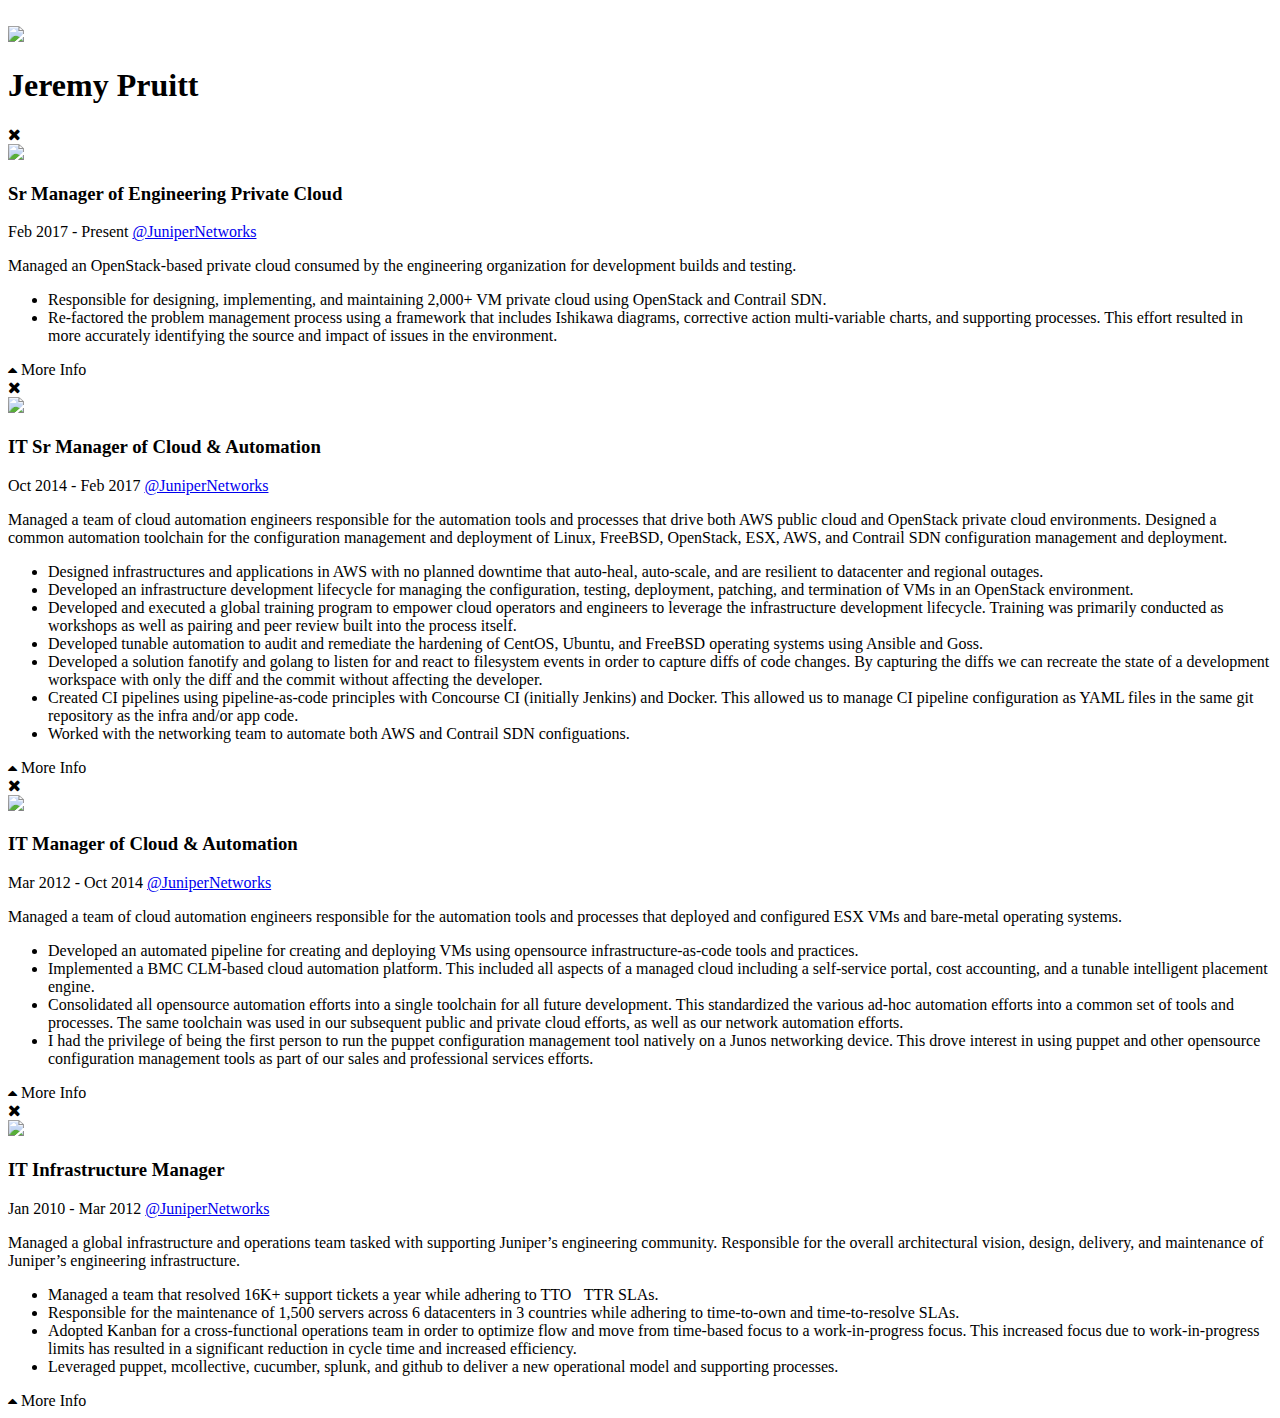
==== resume/index.html @ d40adc59 "Create index.html" ====
<!DOCTYPE html>
<!--[if lt IE 7]>      <html class="no-js lt-ie9 lt-ie8 lt-ie7"> <![endif]-->
<!--[if IE 7]>         <html class="no-js lt-ie9 lt-ie8"> <![endif]-->
<!--[if IE 8]>         <html class="no-js lt-ie9"> <![endif]-->
<!--[if gt IE 8]><!--> <html class="no-js"> <!--<![endif]-->

    <head>
        <meta charset="utf-8">

        <title>Personal Card Widget</title>

        <meta name="viewport" content="width=device-width, initial-scale=1">

        <link rel="stylesheet" href="https://cdn.jsdelivr.net/foundation/5.5.0/css/foundation.css">
        <link rel="stylesheet" href="https://cdnjs.cloudflare.com/ajax/libs/font-awesome/4.4.0/css/font-awesome.min.css">
        <link rel="stylesheet" href="css/main.css">

        <script src="//cdnjs.cloudflare.com/ajax/libs/jquery/2.1.3/jquery.min.js"></script>
        <script src="js/resume-cards.js"></script>
    </head>

    <body>
        <br/>
        <div class="row">
          <div class="small-12 text-center title">
            <img src="img/jeremy-avatar-v9-small.png">
            <h1>Jeremy Pruitt</h1>
          </div>
        </div>
        <div class="card card1 small-centered"><a class="fa fa-remove close close1"></a>
          <div class="row top clearfix">
            <div class="small-2 column"><img src="img/juniper-logo-square1.png" class="pic"/></div>
            <div class="small-10 column top-text">
              <h3>Sr Manager of Engineering Private Cloud</h3>
              <a class="date">Feb 2017 - Present</a>
              <a href="https://twitter.com/JuniperNetworks" class="toggle">@JuniperNetworks</a>
            </div>
          </div>
          <div class="row">
            <div class="small-12 column middle middle1">
              <p>Managed an OpenStack-based private cloud consumed by the engineering organization for development builds and testing.</p>
              <ul>
                <li>Responsible for designing, implementing, and maintaining 2,000+ VM private cloud using OpenStack and Contrail SDN.</li>
                <li>Re-factored the problem management process using a framework that includes Ishikawa diagrams, corrective action multi-variable charts, and supporting processes. This effort resulted in more accurately identifying the source and impact of issues in the environment.</li>
              </ul>
            </div>
          </div>
          <div class="row">
            <a class="final final1 small-12 column text-center">
              <i class="fa fa-caret-up reply"></i>
              <span class="text text1">More Info</span>
            </a>
          </div>
        </div>
        <div class="card card2 small-centered"><a class="fa fa-remove close close2"></a>
          <div class="row top clearfix">
            <div class="small-2 column"><img src="img/juniper-logo-square1.png" class="pic"/></div>
            <div class="small-10 column top-text">
              <h3>IT Sr Manager of Cloud & Automation</h3>
              <a class="date">Oct 2014 - Feb 2017</a>
              <a href="https://twitter.com/JuniperNetworks" class="toggle">@JuniperNetworks</a>
            </div>
          </div>
          <div class="row">
            <div class="small-12 column middle middle2">
              <p>Managed a team of cloud automation engineers responsible for the automation tools and processes that drive both AWS public cloud and OpenStack private cloud environments. Designed a common automation toolchain for the configuration management and deployment of Linux, FreeBSD, OpenStack, ESX, AWS, and Contrail SDN configuration management and deployment.</p>
              <ul>
                <li>Designed infrastructures and applications in AWS with no planned downtime that auto-heal, auto-scale, and are resilient to datacenter and regional outages.</li>
                <li>Developed an infrastructure development lifecycle for managing the configuration, testing, deployment, patching, and termination of VMs in an OpenStack environment.</li>
                <li>Developed and executed a global training program to empower cloud operators and engineers to leverage the infrastructure development lifecycle. Training was primarily conducted as workshops as well as pairing and peer review built into the process itself.</li>
                <li>Developed tunable automation to audit and remediate the hardening of CentOS, Ubuntu, and FreeBSD operating systems using Ansible and Goss.</li>
                <li>Developed a solution fanotify and golang to listen for and react to filesystem events in order to capture diffs of code changes. By capturing the diffs we can recreate the state of a development workspace with only the diff and the commit without affecting the developer.</li>
                <li>Created CI pipelines using pipeline-as-code principles with Concourse CI (initially Jenkins) and Docker. This allowed us to manage CI pipeline configuration as YAML files in the same git repository as the infra and/or app code.</li>
                <li>Worked with the networking team to automate both AWS and Contrail SDN configuations.</li>
              </ul>
            </div>
          </div>
          <div class="row">
            <a class="final final2 small-12 column text-center">
              <i class="fa fa-caret-up reply"></i>
              <span class="text text2">More Info</span>
            </a>
          </div>
        </div>
        <div class="card card3 small-centered"><a class="fa fa-remove close close3"></a>
          <div class="row top clearfix">
            <div class="small-2 column"><img src="img/juniper-logo-square1.png" class="pic"/></div>
            <div class="small-10 column top-text">
              <h3>IT Manager of Cloud & Automation</h3>
              <a class="date">Mar 2012 - Oct 2014</a>
              <a href="https://twitter.com/JuniperNetworks" class="toggle">@JuniperNetworks</a>
            </div>
          </div>
          <div class="row">
            <div class="small-12 column middle middle3">
              <p>Managed a team of cloud automation engineers responsible for the automation tools and processes that deployed and configured ESX VMs and bare-metal operating systems.</p>
              <ul>
                <li>Developed an automated pipeline for creating and deploying VMs using opensource infrastructure-as-code tools and practices.</li>
                <li>Implemented a BMC CLM-based cloud automation platform. This included all aspects of a managed cloud including a self-service portal, cost accounting, and a tunable intelligent placement engine.</li>
                <li>Consolidated all opensource automation efforts into a single toolchain for all future development. This standardized the various ad-hoc automation efforts into a common set of tools and processes. The same toolchain was used in our subsequent public and private cloud efforts, as well as our network automation efforts.</li>
                <li>I had the privilege of being the first person to run the puppet configuration management tool natively on a Junos networking device. This drove interest in using puppet and other opensource configuration management tools as part of our sales and professional services efforts.</li>
              </ul>
            </div>
          </div>
          <div class="row">
            <a class="final final3 small-12 column text-center">
              <i class="fa fa-caret-up reply"></i>
              <span class="text text3">More Info</span>
            </a>
          </div>
        </div>
        <div class="card card4 small-centered"><a class="fa fa-remove close close4"></a>
          <div class="row top clearfix">
            <div class="small-2 column"><img src="img/juniper-logo-square1.png" class="pic"/></div>
            <div class="small-10 column top-text">
              <h3>IT Infrastructure Manager</h3>
              <a class="date">Jan 2010 - Mar 2012</a>
              <a href="https://twitter.com/JuniperNetworks" class="toggle">@JuniperNetworks</a>
            </div>
          </div>
          <div class="row">
            <div class="small-12 column middle middle4">
              <p>Managed a global infrastructure and operations team tasked with supporting Juniper’s engineering community. Responsible for the overall architectural vision, design, delivery, and maintenance of Juniper’s engineering infrastructure.</p>
              <ul>
                <li>Managed a team that resolved 16K+ support tickets a year while adhering to TTO􀍬TTR SLAs.</li>
                <li>Responsible for the maintenance of 1,500 servers across 6 datacenters in 3 countries while adhering to time-to-own and time-to-resolve SLAs.</li>
                <li>Adopted Kanban for a cross-functional operations team in order to optimize flow and move from time-based focus to a work-in-progress focus. This increased focus due to work-in-progress limits has resulted in a significant reduction in cycle time and increased efficiency.</li>
                <li>Leveraged puppet, mcollective, cucumber, splunk, and github to deliver a new operational model and supporting processes.</li>
              </ul>
            </div>
          </div>
          <div class="row">
            <a class="final final4 small-12 column text-center">
              <i class="fa fa-caret-up reply"></i>
              <span class="text text4">More Info</span>
            </a>
          </div>
        </div>
    </body>
</html>
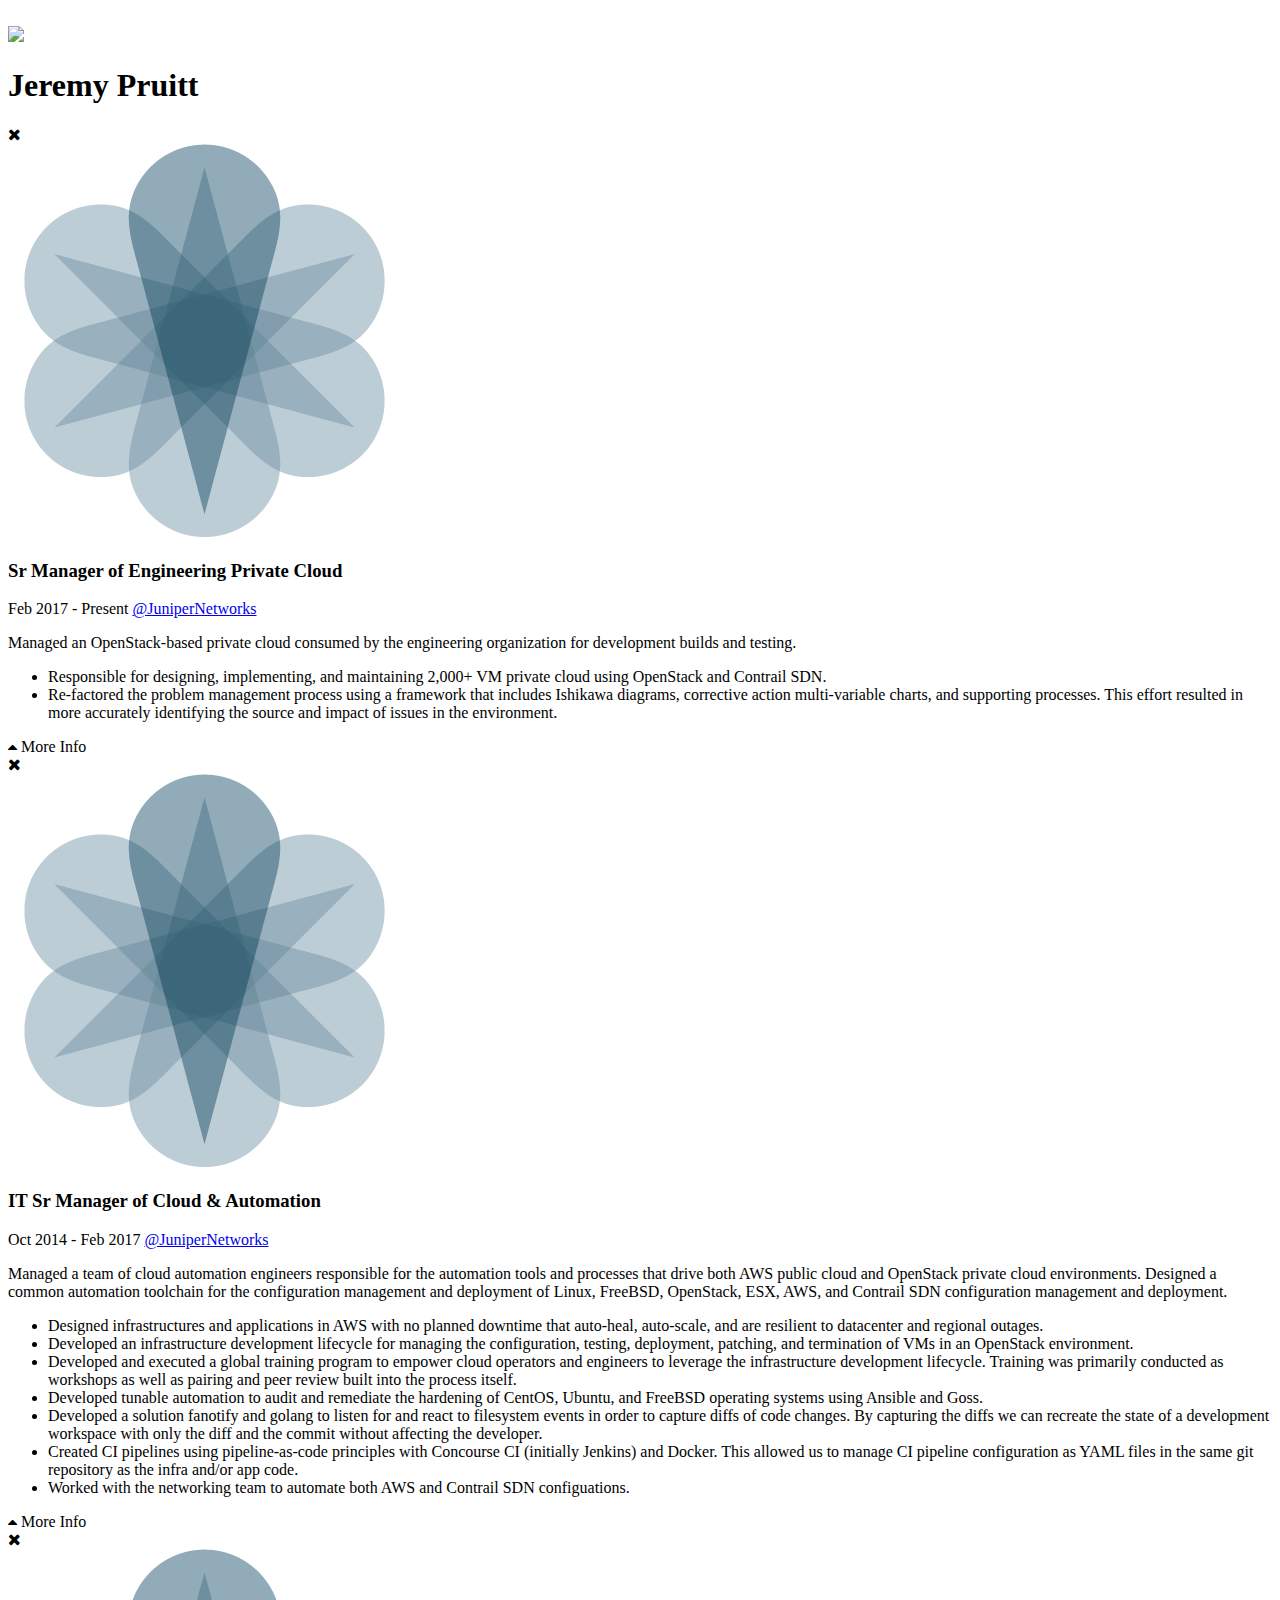
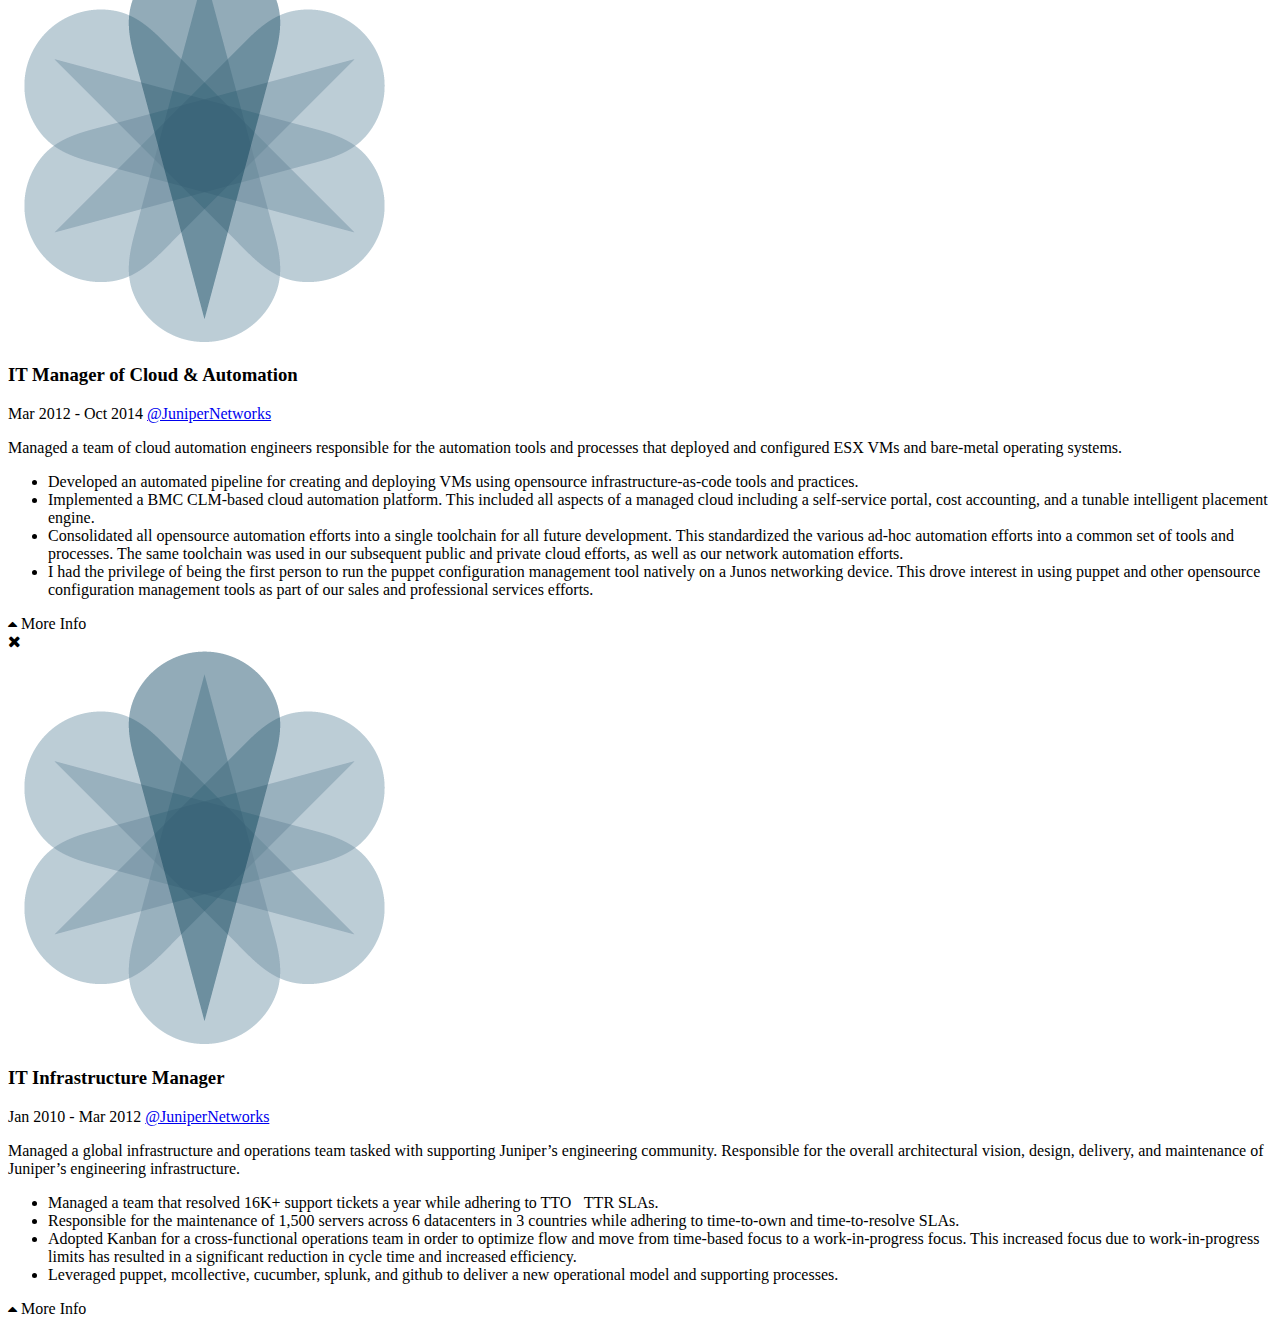
==== commit 6ad09f9c: "Update index.html" ====
--- a/resume/index.html
+++ b/resume/index.html
@@ -16,14 +16,14 @@
         <link rel="stylesheet" href="css/main.css">
 
         <script src="//cdnjs.cloudflare.com/ajax/libs/jquery/2.1.3/jquery.min.js"></script>
-        <script src="js/resume-cards.js"></script>
+        <script src="/js/resume-cards.js"></script>
     </head>
 
     <body>
         <br/>
         <div class="row">
           <div class="small-12 text-center title">
-            <img src="img/jeremy-avatar-v9-small.png">
+            <img src="/img/jeremy-avatar-v9-small.png">
             <h1>Jeremy Pruitt</h1>
           </div>
         </div>
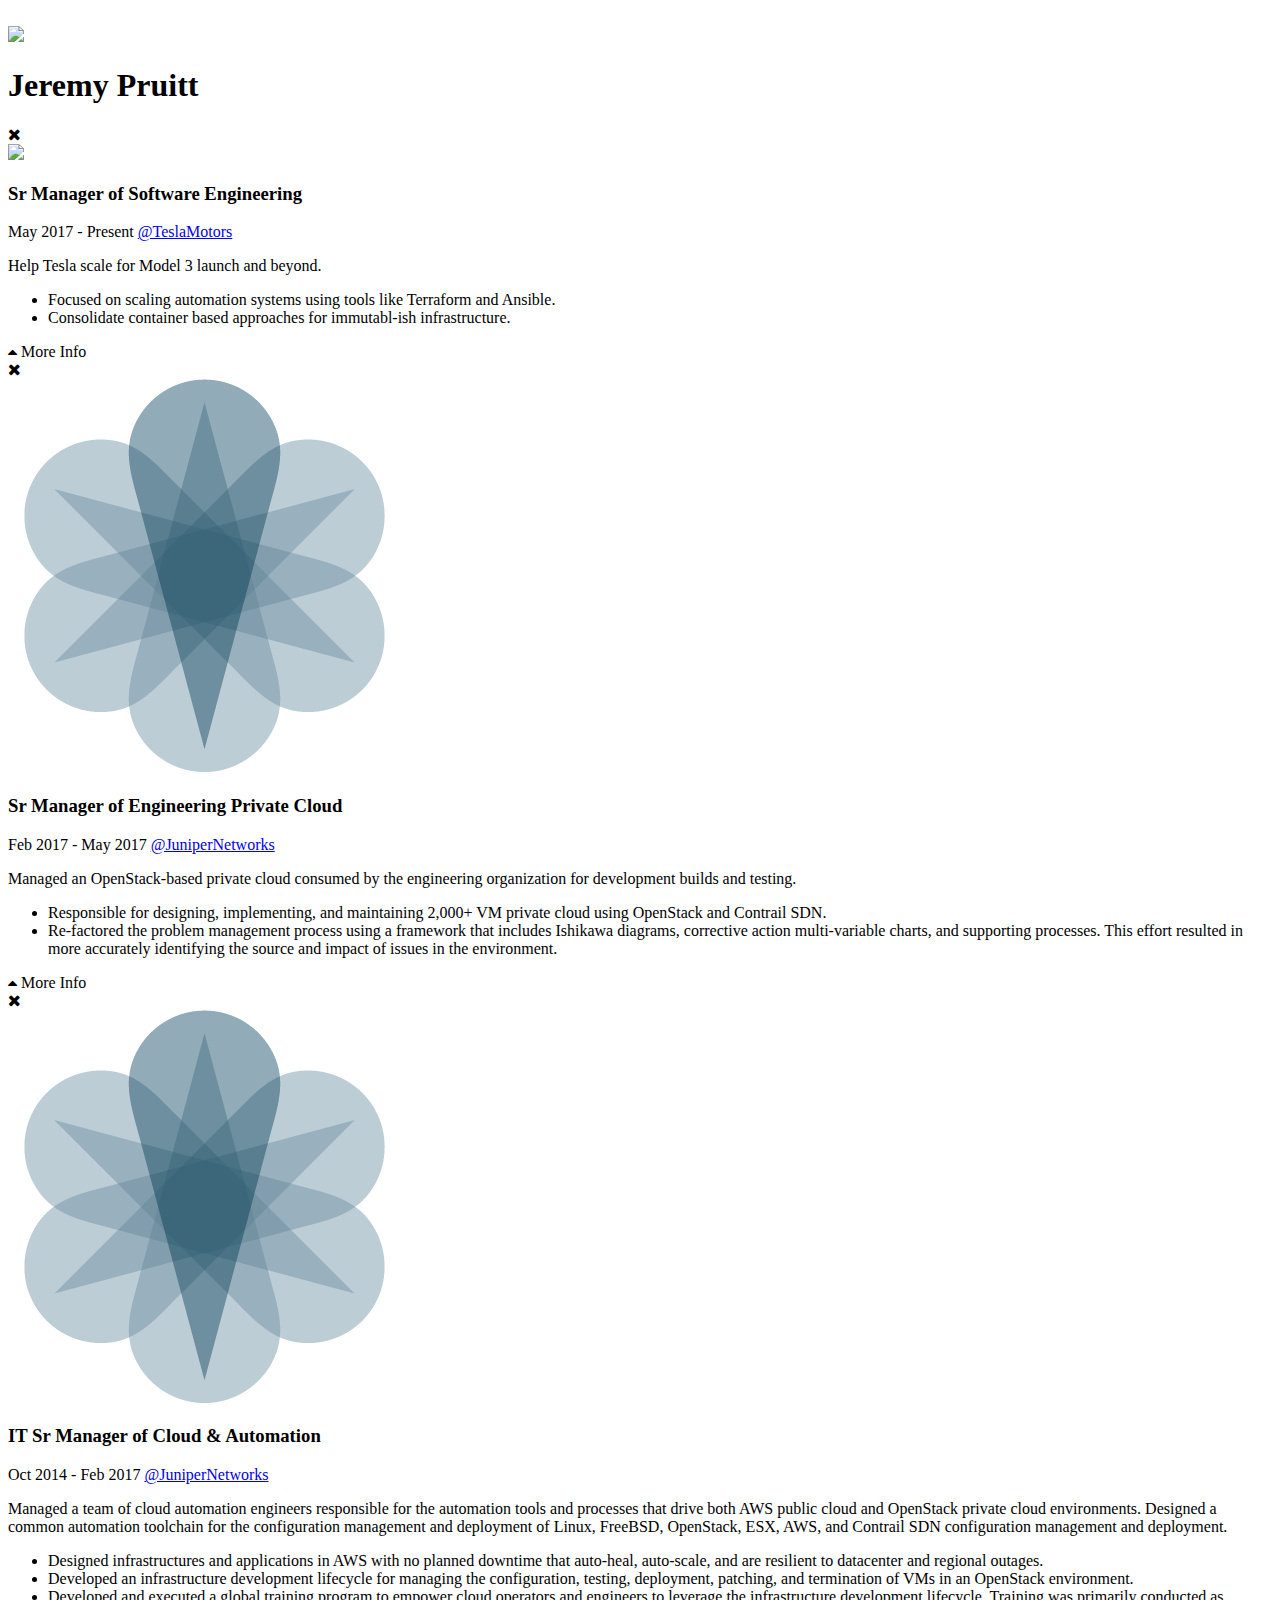
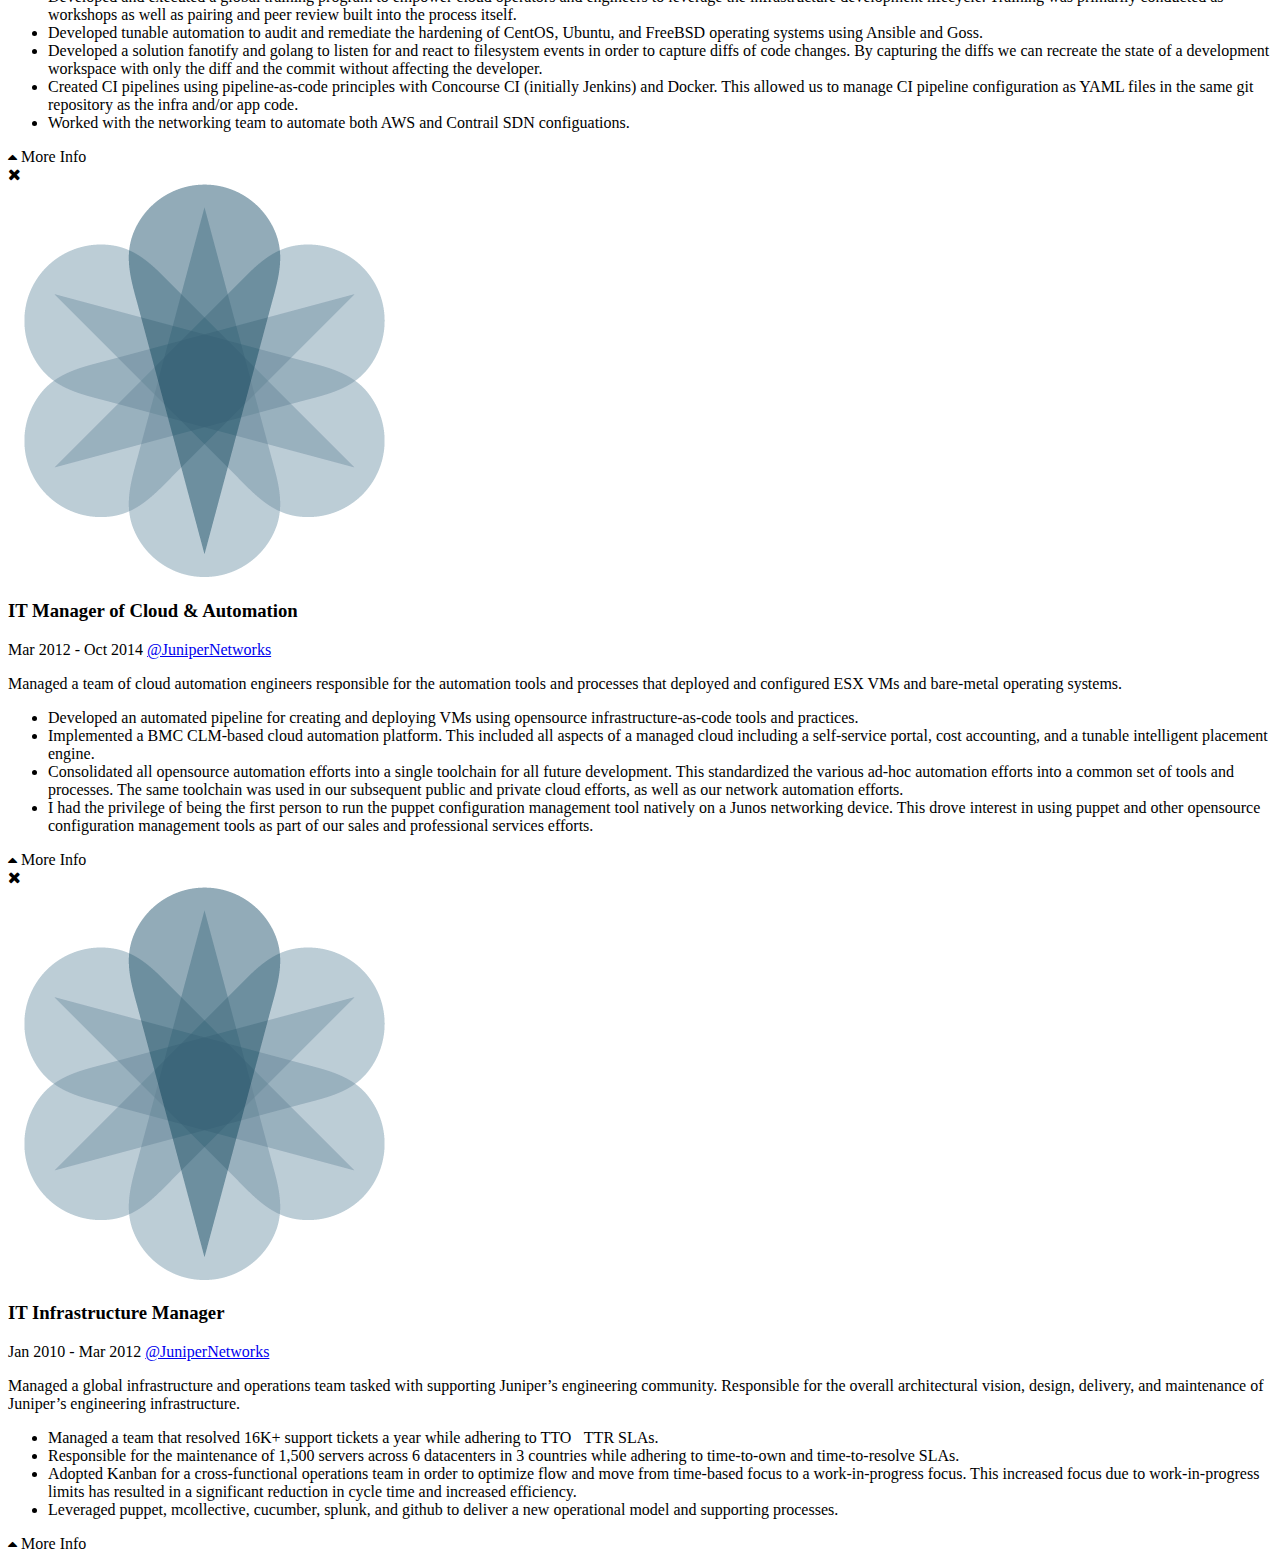
==== commit a083e399: "Update index.html" ====
--- a/resume/index.html
+++ b/resume/index.html
@@ -16,15 +16,40 @@
         <link rel="stylesheet" href="css/main.css">
 
         <script src="//cdnjs.cloudflare.com/ajax/libs/jquery/2.1.3/jquery.min.js"></script>
-        <script src="/js/resume-cards.js"></script>
+        <script src="js/resume-cards.js"></script>
     </head>
 
     <body>
         <br/>
         <div class="row">
           <div class="small-12 text-center title">
-            <img src="/img/jeremy-avatar-v9-small.png">
+            <img src="img/jeremy-avatar-v9-small.png">
             <h1>Jeremy Pruitt</h1>
+          </div>
+        </div>
+        <div class="card card1 small-centered"><a class="fa fa-remove close close1"></a>
+          <div class="row top clearfix">
+            <div class="small-2 column"><img src="img/tesla-logo-square1.png" class="pic"/></div>
+            <div class="small-10 column top-text">
+              <h3>Sr Manager of Software Engineering</h3>
+              <a class="date">May 2017 - Present</a>
+              <a href="https://twitter.com/TeslaMotors" class="toggle">@TeslaMotors</a>
+            </div>
+          </div>
+          <div class="row">
+            <div class="small-12 column middle middle1">
+              <p>Help Tesla scale for Model 3 launch and beyond.</p>
+              <ul>
+                <li>Focused on scaling automation systems using tools like Terraform and Ansible.</li>
+                <li>Consolidate container based approaches for immutabl-ish infrastructure.</li>
+              </ul>
+            </div>
+          </div>
+          <div class="row">
+            <a class="final final1 small-12 column text-center">
+              <i class="fa fa-caret-up reply"></i>
+              <span class="text text1">More Info</span>
+            </a>
           </div>
         </div>
         <div class="card card1 small-centered"><a class="fa fa-remove close close1"></a>
@@ -32,7 +57,7 @@
             <div class="small-2 column"><img src="img/juniper-logo-square1.png" class="pic"/></div>
             <div class="small-10 column top-text">
               <h3>Sr Manager of Engineering Private Cloud</h3>
-              <a class="date">Feb 2017 - Present</a>
+              <a class="date">Feb 2017 - May 2017</a>
               <a href="https://twitter.com/JuniperNetworks" class="toggle">@JuniperNetworks</a>
             </div>
           </div>
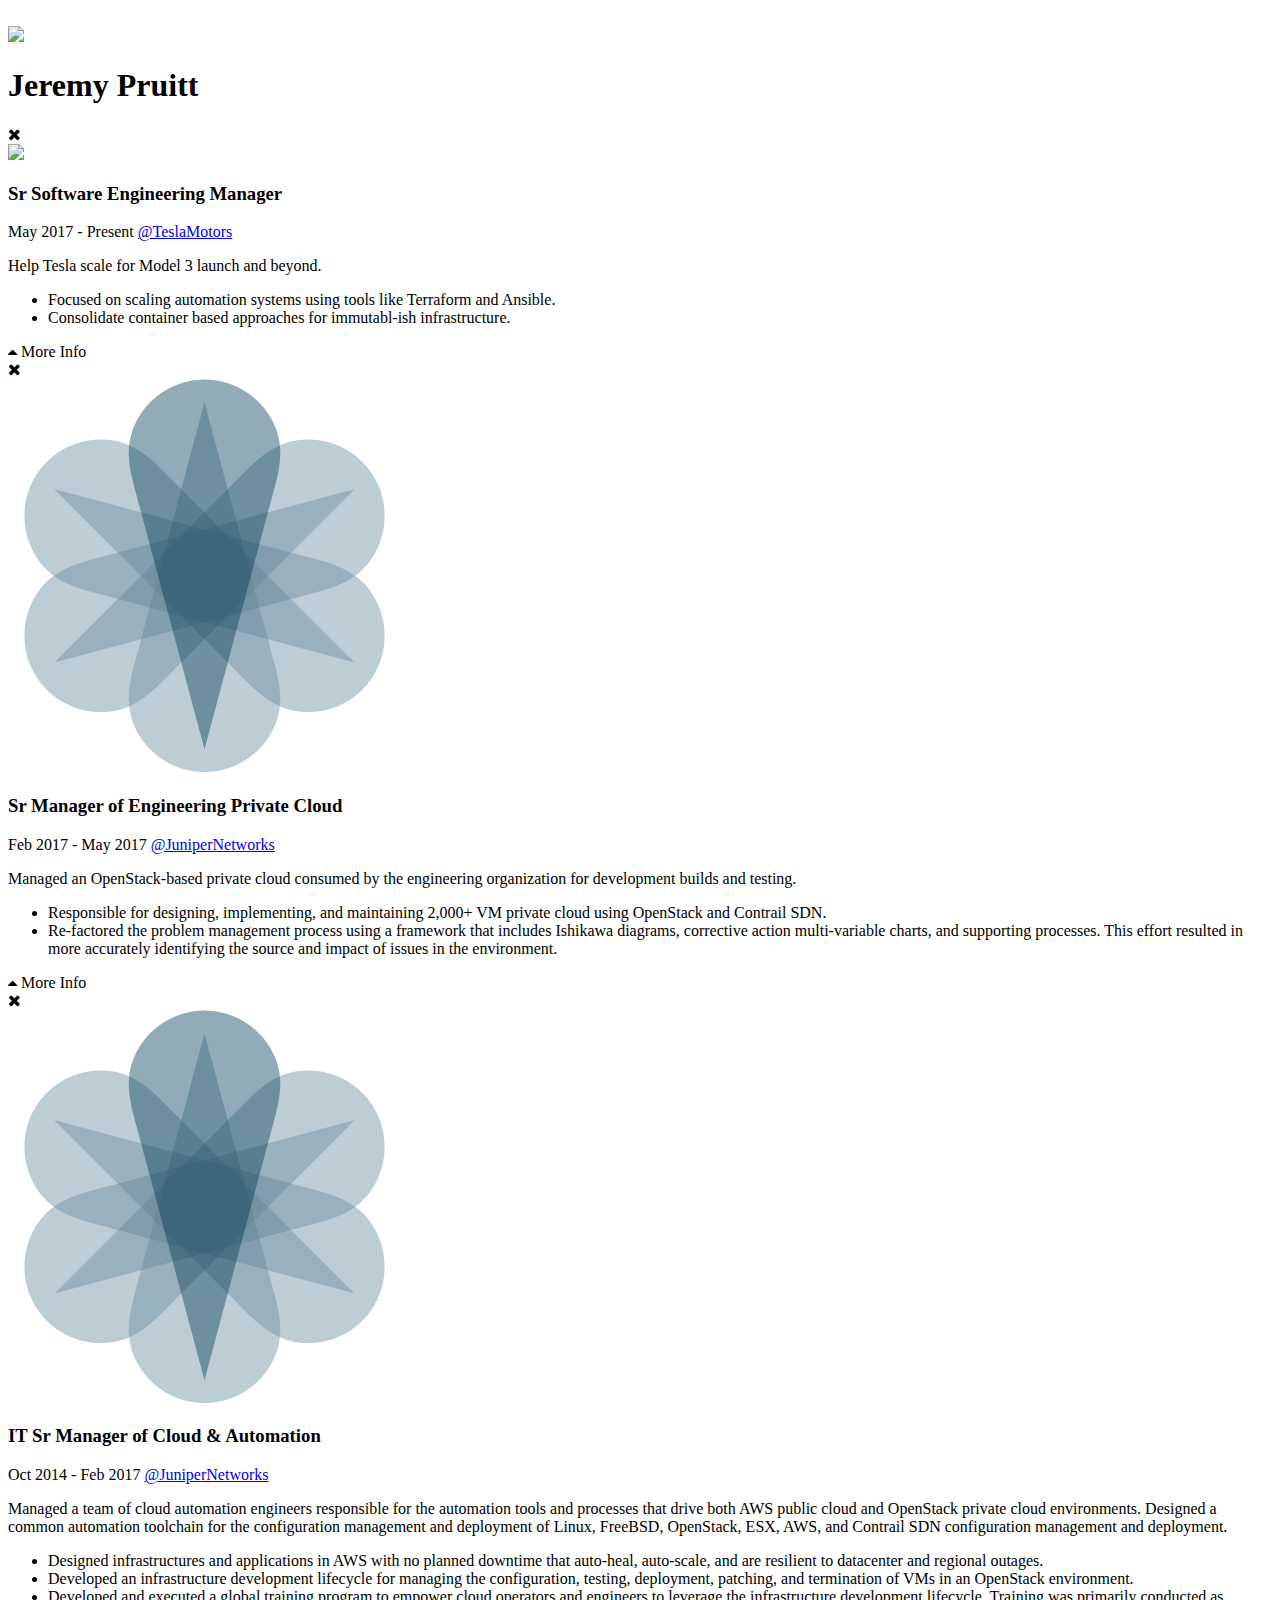
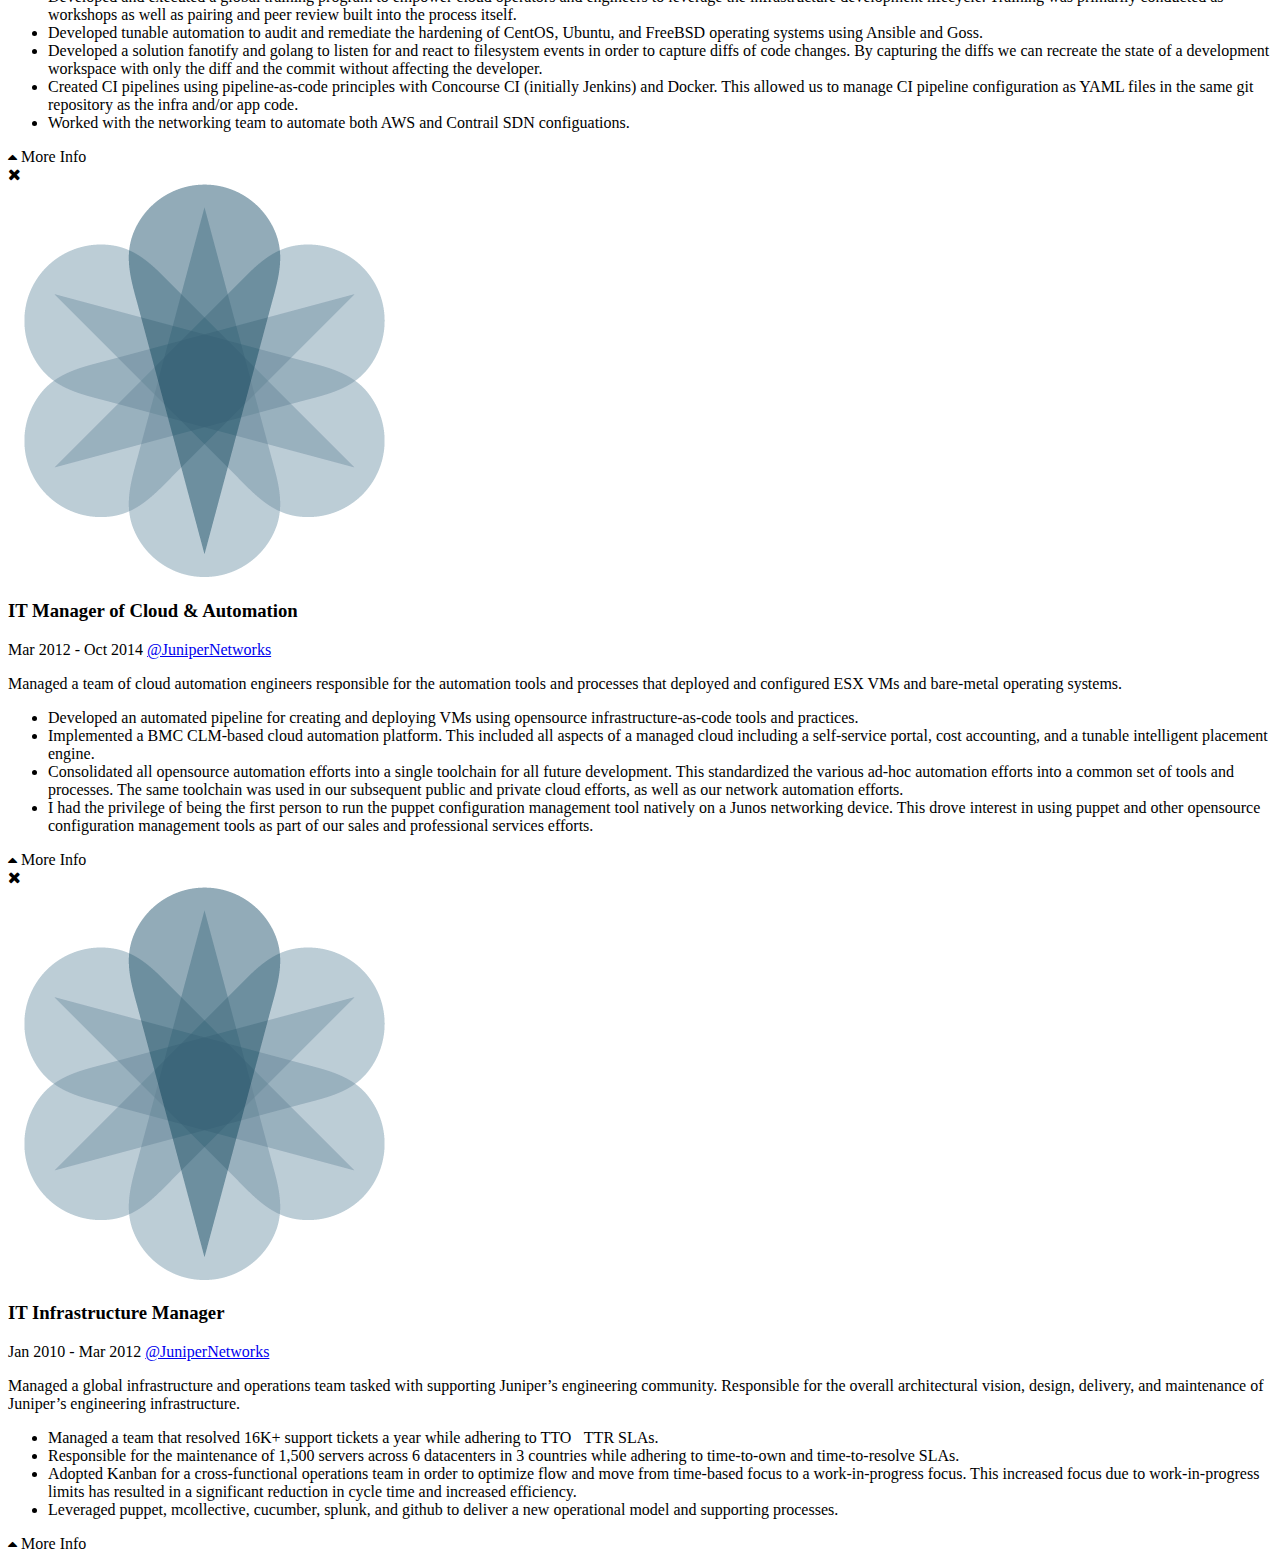
==== commit 307456a2: "Update index.html" ====
--- a/resume/index.html
+++ b/resume/index.html
@@ -29,9 +29,9 @@
         </div>
         <div class="card card1 small-centered"><a class="fa fa-remove close close1"></a>
           <div class="row top clearfix">
-            <div class="small-2 column"><img src="img/tesla-logo-square1.png" class="pic"/></div>
+            <div class="small-2 column"><img src="img/tesla-logo-square1.jpg" class="pic"/></div>
             <div class="small-10 column top-text">
-              <h3>Sr Manager of Software Engineering</h3>
+              <h3>Sr Software Engineering Manager</h3>
               <a class="date">May 2017 - Present</a>
               <a href="https://twitter.com/TeslaMotors" class="toggle">@TeslaMotors</a>
             </div>
